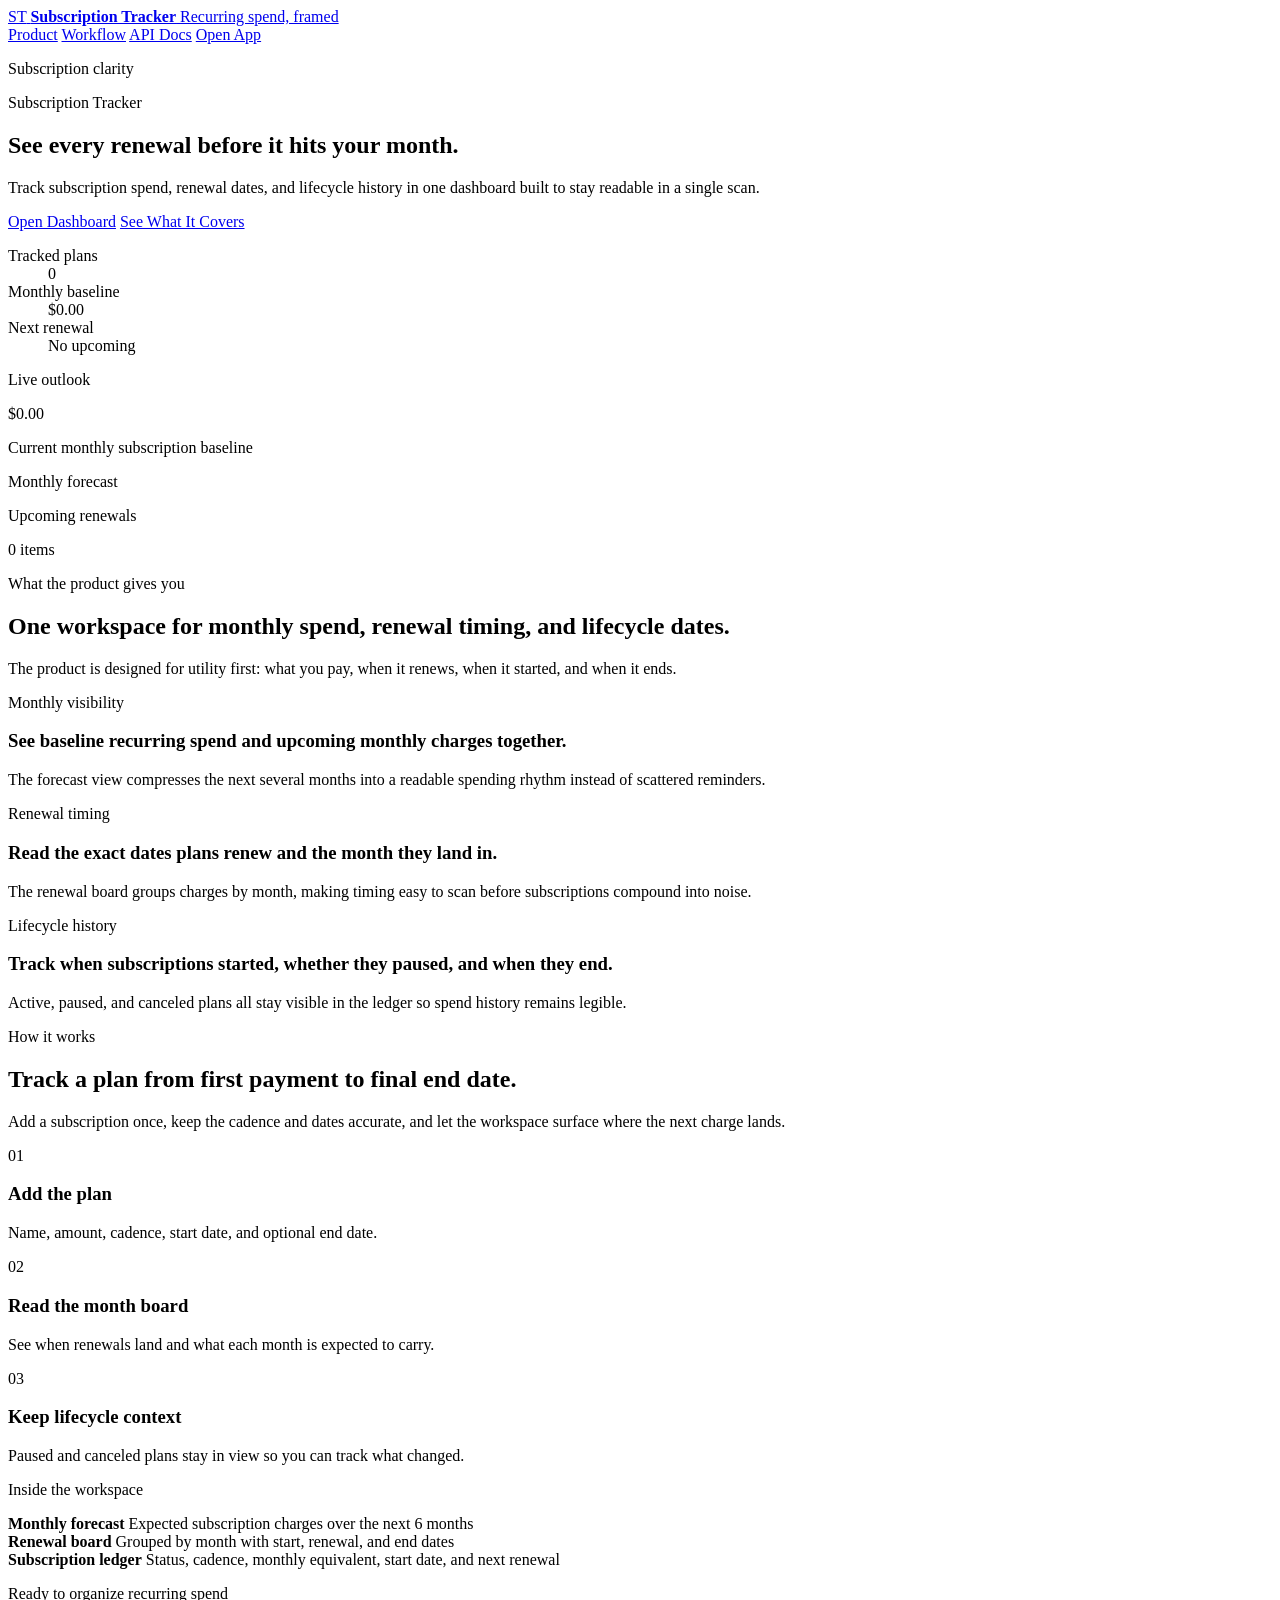
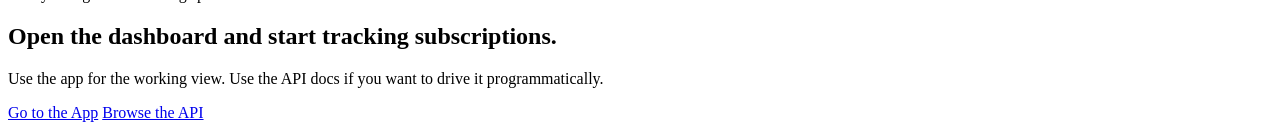
==== src/subtracker_api/web/index.html @ 734324ed "feat(web): turn the root page into marketing" ====
<!doctype html>
<html lang="en">
  <head>
    <meta charset="UTF-8" />
    <meta name="viewport" content="width=device-width, initial-scale=1.0" />
    <meta
      name="description"
      content="Subscription Tracker helps you monitor monthly subscription spend, renewal dates, and lifecycle history in one calm dashboard."
    />
    <title>Subscription Tracker</title>
    <link rel="preconnect" href="https://fonts.googleapis.com" />
    <link rel="preconnect" href="https://fonts.gstatic.com" crossorigin />
    <link
      href="https://fonts.googleapis.com/css2?family=Space+Grotesk:wght@400;500;700&family=Syne:wght@600;700;800&display=swap"
      rel="stylesheet"
    />
    <link rel="stylesheet" href="/static/landing.css" />
  </head>
  <body>
    <div class="landing-atmosphere" aria-hidden="true">
      <span class="landing-glow landing-glow-a"></span>
      <span class="landing-glow landing-glow-b"></span>
      <span class="landing-grid"></span>
      <span class="landing-grain"></span>
    </div>
    <div class="landing-spotlight" aria-hidden="true"></div>

    <header class="site-header js-reveal">
      <div class="site-header-inner">
        <a class="brand" href="/">
          <span class="brand-mark">ST</span>
          <span class="brand-lockup">
            <strong>Subscription Tracker</strong>
            <span>Recurring spend, framed</span>
          </span>
        </a>

        <nav class="site-nav" aria-label="Primary">
          <a class="site-link" href="#proof">Product</a>
          <a class="site-link" href="#workflow">Workflow</a>
          <a class="site-link" href="/docs">API Docs</a>
          <a class="site-cta" href="/app">Open App</a>
        </nav>
      </div>
    </header>

    <main>
      <section class="hero">
        <div class="hero-inner">
          <div class="hero-copy js-reveal">
            <p class="hero-kicker">Subscription clarity</p>
            <p class="hero-brand">Subscription Tracker</p>
            <h1>See every renewal before it hits your month.</h1>
            <p class="hero-body">
              Track subscription spend, renewal dates, and lifecycle history in one
              dashboard built to stay readable in a single scan.
            </p>
            <div class="hero-actions">
              <a class="cta cta-solid" href="/app">Open Dashboard</a>
              <a class="cta cta-ghost" href="#proof">See What It Covers</a>
            </div>

            <dl class="hero-facts">
              <div>
                <dt>Tracked plans</dt>
                <dd id="hero-plans">0</dd>
              </div>
              <div>
                <dt>Monthly baseline</dt>
                <dd id="hero-baseline">$0.00</dd>
              </div>
              <div>
                <dt>Next renewal</dt>
                <dd id="hero-next">No upcoming</dd>
              </div>
            </dl>
          </div>

          <div class="hero-stage js-reveal" aria-label="Subscription Tracker product preview">
            <div class="stage-frame">
              <div class="stage-summary">
                <p class="stage-kicker">Live outlook</p>
                <p class="stage-total" id="hero-stage-total">$0.00</p>
                <p class="stage-caption">Current monthly subscription baseline</p>
              </div>

              <div class="stage-forecast">
                <p class="stage-section-label">Monthly forecast</p>
                <div id="hero-forecast" class="stage-bars"></div>
              </div>

              <div class="stage-ledger">
                <div class="stage-ledger-head">
                  <p class="stage-section-label">Upcoming renewals</p>
                  <span id="hero-renewal-count">0 items</span>
                </div>
                <ul id="hero-renewals" class="stage-renewals"></ul>
              </div>
            </div>
          </div>
        </div>
      </section>

      <section class="section section-proof js-reveal" id="proof">
        <div class="section-shell">
          <div class="section-head">
            <p class="section-kicker">What the product gives you</p>
            <h2>One workspace for monthly spend, renewal timing, and lifecycle dates.</h2>
            <p class="section-body">
              The product is designed for utility first: what you pay, when it renews,
              when it started, and when it ends.
            </p>
          </div>

          <div class="proof-columns">
            <article class="proof-column">
              <p class="column-kicker">Monthly visibility</p>
              <h3>See baseline recurring spend and upcoming monthly charges together.</h3>
              <p>
                The forecast view compresses the next several months into a readable
                spending rhythm instead of scattered reminders.
              </p>
            </article>

            <article class="proof-column">
              <p class="column-kicker">Renewal timing</p>
              <h3>Read the exact dates plans renew and the month they land in.</h3>
              <p>
                The renewal board groups charges by month, making timing easy to scan
                before subscriptions compound into noise.
              </p>
            </article>

            <article class="proof-column">
              <p class="column-kicker">Lifecycle history</p>
              <h3>Track when subscriptions started, whether they paused, and when they end.</h3>
              <p>
                Active, paused, and canceled plans all stay visible in the ledger so
                spend history remains legible.
              </p>
            </article>
          </div>
        </div>
      </section>

      <section class="section section-detail js-reveal" id="workflow">
        <div class="section-shell detail-shell">
          <div class="detail-copy">
            <p class="section-kicker">How it works</p>
            <h2>Track a plan from first payment to final end date.</h2>
            <p class="section-body">
              Add a subscription once, keep the cadence and dates accurate, and let the
              workspace surface where the next charge lands.
            </p>
          </div>

          <div class="detail-flow">
            <div class="detail-step">
              <span>01</span>
              <div>
                <h3>Add the plan</h3>
                <p>Name, amount, cadence, start date, and optional end date.</p>
              </div>
            </div>
            <div class="detail-step">
              <span>02</span>
              <div>
                <h3>Read the month board</h3>
                <p>See when renewals land and what each month is expected to carry.</p>
              </div>
            </div>
            <div class="detail-step">
              <span>03</span>
              <div>
                <h3>Keep lifecycle context</h3>
                <p>Paused and canceled plans stay in view so you can track what changed.</p>
              </div>
            </div>
          </div>

          <div class="detail-surface">
            <p class="surface-kicker">Inside the workspace</p>
            <div class="surface-rows">
              <div>
                <strong>Monthly forecast</strong>
                <span>Expected subscription charges over the next 6 months</span>
              </div>
              <div>
                <strong>Renewal board</strong>
                <span>Grouped by month with start, renewal, and end dates</span>
              </div>
              <div>
                <strong>Subscription ledger</strong>
                <span>Status, cadence, monthly equivalent, start date, and next renewal</span>
              </div>
            </div>
          </div>
        </div>
      </section>

      <section class="section section-cta js-reveal">
        <div class="section-shell cta-shell">
          <p class="section-kicker">Ready to organize recurring spend</p>
          <h2>Open the dashboard and start tracking subscriptions.</h2>
          <p class="section-body">
            Use the app for the working view. Use the API docs if you want to drive it programmatically.
          </p>
          <div class="hero-actions">
            <a class="cta cta-solid" href="/app">Go to the App</a>
            <a class="cta cta-ghost" href="/docs">Browse the API</a>
          </div>
        </div>
      </section>
    </main>

    <script src="/static/landing.js" defer></script>
  </body>
</html>
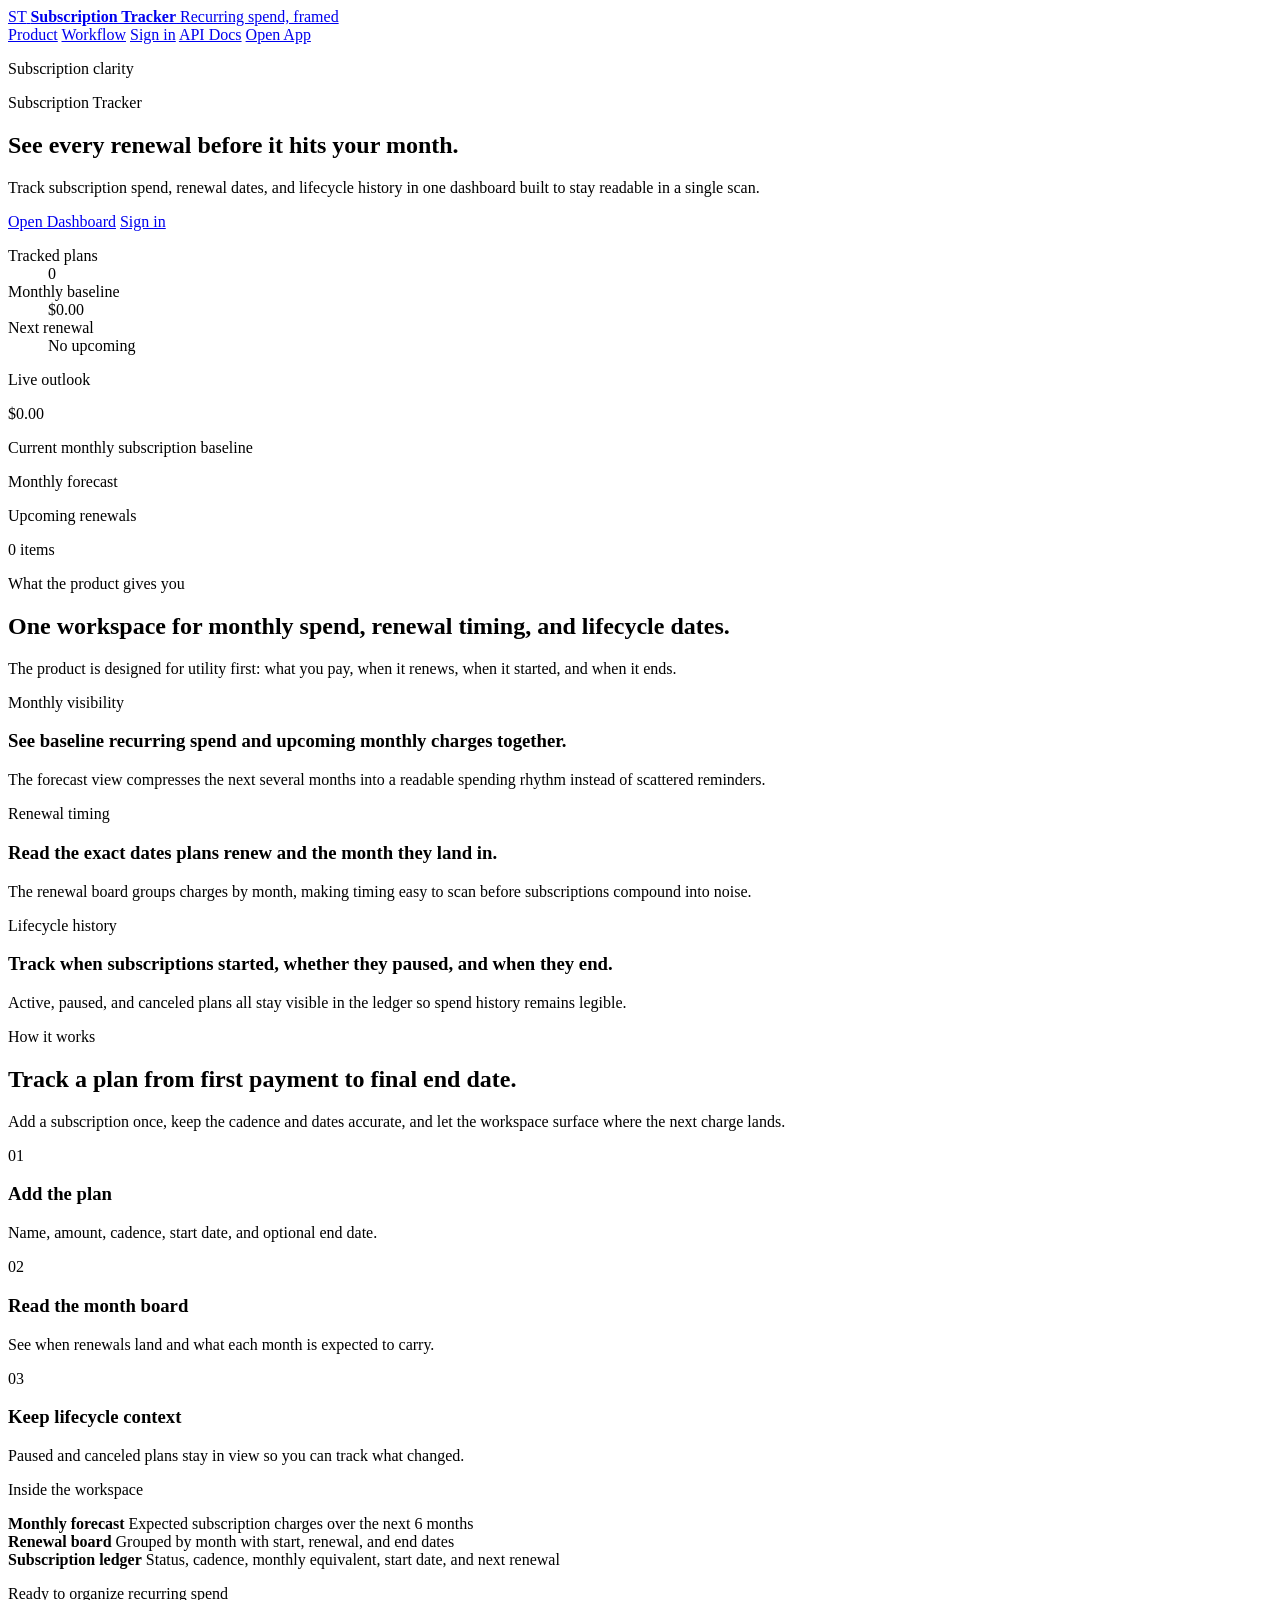
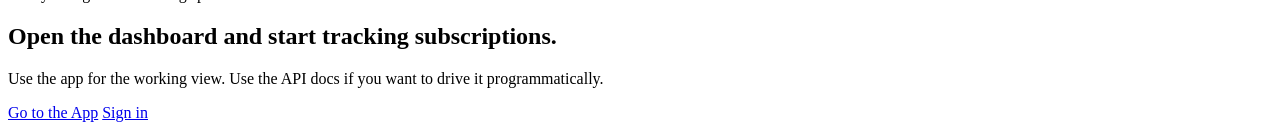
==== commit 3ba8e415: "feat(web): link the marketing page to sign in" ====
--- a/src/subtracker_api/web/index.html
+++ b/src/subtracker_api/web/index.html
@@ -38,6 +38,7 @@
         <nav class="site-nav" aria-label="Primary">
           <a class="site-link" href="#proof">Product</a>
           <a class="site-link" href="#workflow">Workflow</a>
+          <a class="site-link" href="/login">Sign in</a>
           <a class="site-link" href="/docs">API Docs</a>
           <a class="site-cta" href="/app">Open App</a>
         </nav>
@@ -57,7 +58,7 @@
             </p>
             <div class="hero-actions">
               <a class="cta cta-solid" href="/app">Open Dashboard</a>
-              <a class="cta cta-ghost" href="#proof">See What It Covers</a>
+              <a class="cta cta-ghost" href="/login">Sign in</a>
             </div>
 
             <dl class="hero-facts">
@@ -207,7 +208,7 @@
           </p>
           <div class="hero-actions">
             <a class="cta cta-solid" href="/app">Go to the App</a>
-            <a class="cta cta-ghost" href="/docs">Browse the API</a>
+            <a class="cta cta-ghost" href="/login">Sign in</a>
           </div>
         </div>
       </section>
